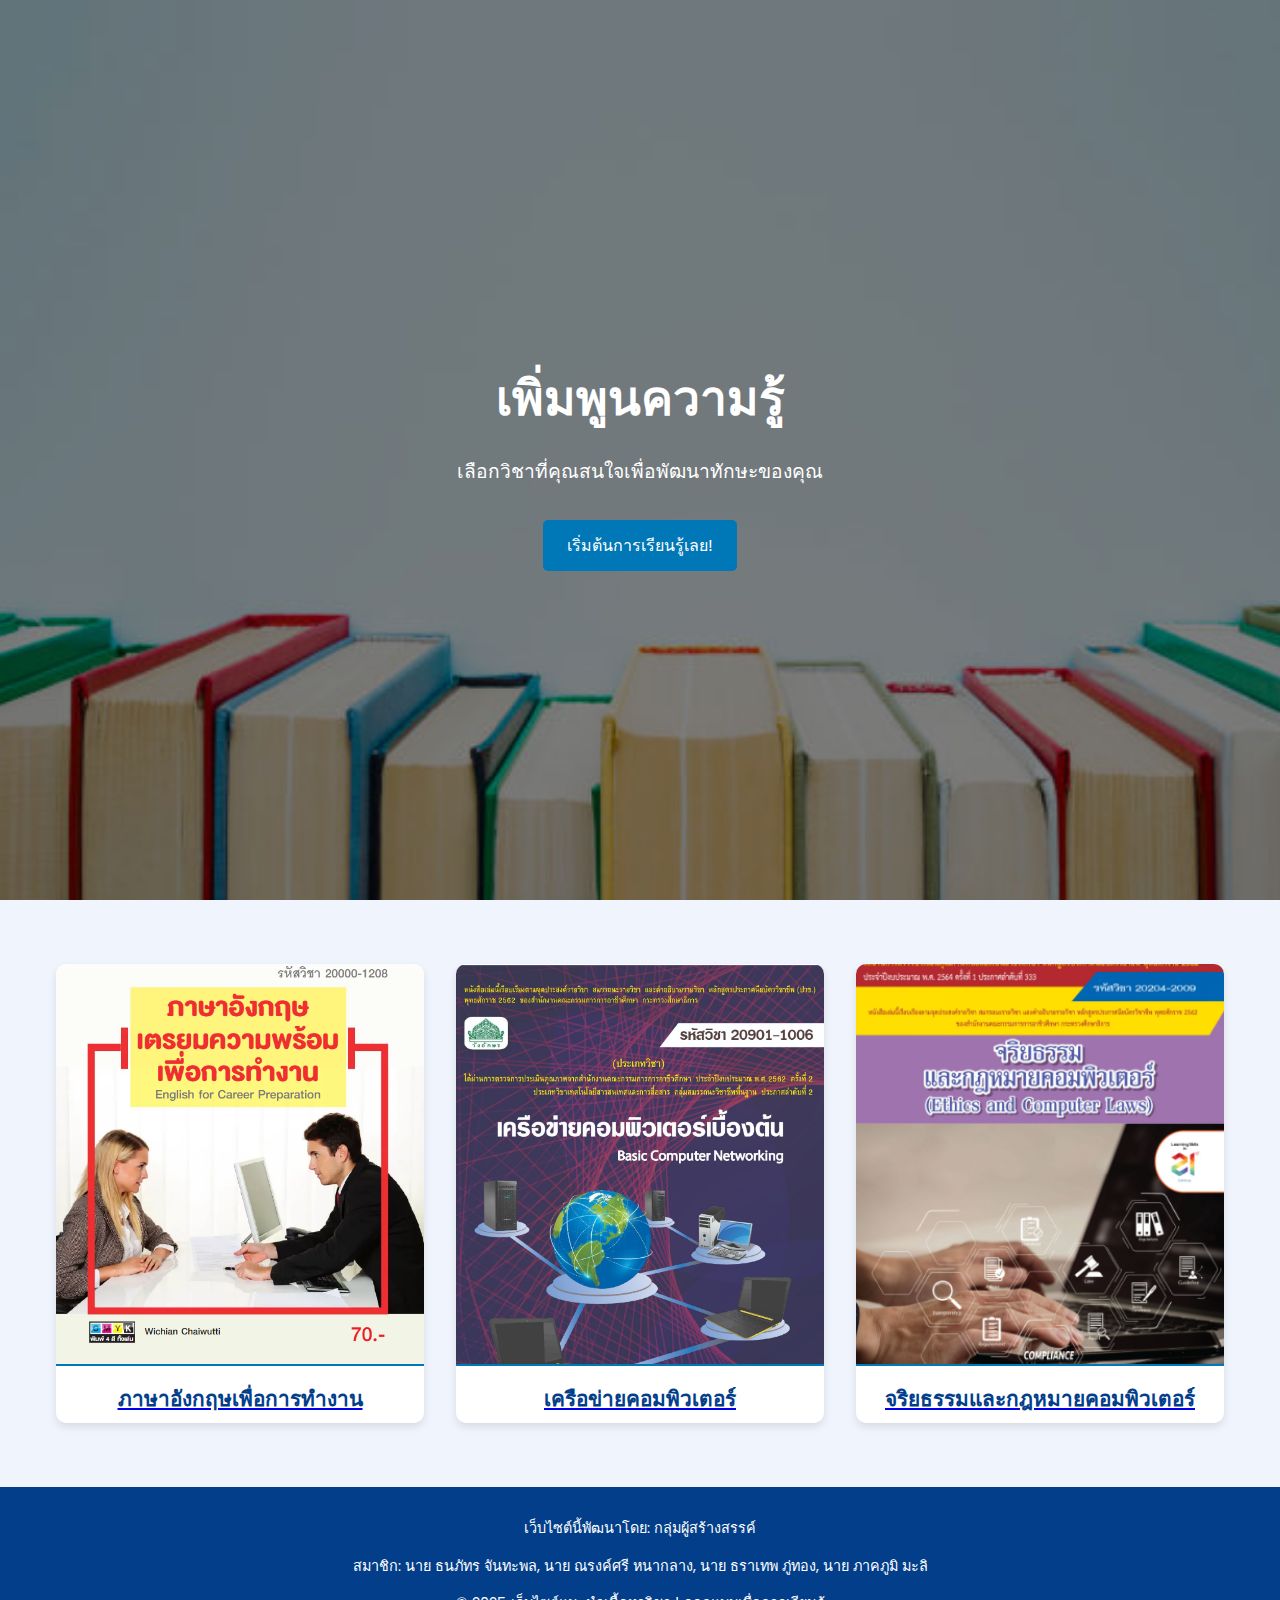
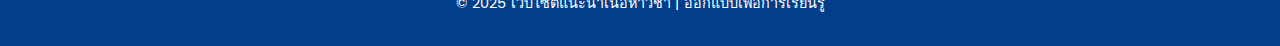
==== index.html @ b187e434 "Add files via upload" ====
<!DOCTYPE html>
<html lang="th">
<head>
    <meta charset="UTF-8">
    <meta name="viewport" content="width=device-width, initial-scale=1.0">
    <title>เว็บไซต์แนะนำเนื้อหาวิชา</title>
    <link rel="stylesheet" href="styles.css">
    <link href="https://fonts.googleapis.com/css2?family=Poppins:wght@500;700&display=swap" rel="stylesheet">
</head>
<body>
    <!-- ส่วน Header -->
    <header class="hero">
        <div class="overlay"></div>
        <div class="hero-text">
            <h1>เพิ่มพูนความรู้</h1>
            <p>เลือกวิชาที่คุณสนใจเพื่อพัฒนาทักษะของคุณ</p>
            <a href="#menu" class="cta-button">เริ่มต้นการเรียนรู้เลย!</a>
        </div>
    </header>

    <!-- ส่วนเมนูวิชา -->
    <main id="menu">
        <section class="menu-section">
            <div class="menu-item">
                <a href="math.html">
                    <div class="menu-card">
                        <img src="img/Screenshot 2025-01-23 103859.png" alt="ภาษาอังกฤษ" class="menu-img-vertical">
                        <h2>ภาษาอังกฤษเพื่อการทำงาน</h2>
                    </div>
                </a>
            </div>
            <div class="menu-item">
                <a href="science.html">
                    <div class="menu-card">
                        <img src="img/Screenshot 2025-01-23 105820.png" alt="เครือข่ายคอมพิวเตอร์" class="menu-img-vertical">
                        <h2>เครือข่ายคอมพิวเตอร์</h2>
                    </div>
                </a>
            </div>
            <div class="menu-item">
                <a href="history.html">
                    <div class="menu-card">
                        <img src="img/Screenshot 2025-01-23 175208.png" alt="จริยธรรมและกฎหมายคอมพิวเตอร์" class="menu-img-vertical">
                        <h2>จริยธรรมและกฎหมายคอมพิวเตอร์</h2>
                    </div>
                </a>
            </div>
        </section>
    </main>

    <!-- Footer -->
    <footer class="footer">
        <p>เว็บไซต์นี้พัฒนาโดย: กลุ่มผู้สร้างสรรค์</p>
        <p>สมาชิก: นาย ธนภัทร จันทะพล, นาย ณรงค์ศรี หนากลาง, นาย ธราเทพ ภู่ทอง, นาย ภาคภูมิ มะลิ</p>
        <p>&copy; 2025 เว็บไซต์แนะนำเนื้อหาวิชา | ออกแบบเพื่อการเรียนรู้</p>
    </footer>
</body>
</html>
---- styles.css ----
/* การตั้งค่าทั่วไป */
body {
    margin: 0;
    font-family: 'Poppins', sans-serif;
    background-color: #f0f4fd;
    color: #333;
    line-height: 1.6;
}

/* ส่วน Header */
header.hero {
    position: relative;
    height: 100vh;
    background: url('img/istockphoto-1126130554-612x612.jpg') no-repeat center center/cover;
    display: flex;
    align-items: center;
    justify-content: center;
    text-align: center;
    color: white;
}

header.hero .overlay {
    position: absolute;
    top: 0;
    left: 0;
    width: 100%;
    height: 100%;
    background: rgba(0, 0, 0, 0.5);
    z-index: 1;
}

header.hero .hero-text {
    position: relative;
    z-index: 2;
}

header.hero .hero-text h1 {
    font-size: 3rem;
    margin-bottom: 1rem;
    text-transform: uppercase;
}

header.hero .hero-text p {
    font-size: 1.2rem;
    margin-bottom: 2rem;
}

header.hero .cta-button {
    display: inline-block;
    padding: 0.8rem 1.5rem;
    font-size: 1rem;
    color: white;
    background: #0077b6;
    border-radius: 5px;
    text-decoration: none;
    transition: background 0.3s ease;
}

header.hero .cta-button:hover {
    background: #023e8a;
}

/* ส่วนเมนูวิชา */
section.menu-section {
    display: flex;
    flex-wrap: wrap;
    justify-content: center;
    margin: 2rem auto;
    max-width: 1200px;
    padding: 1rem;
}

.menu-item {
    flex: 1 1 calc(33.333% - 2rem);
    margin: 1rem;
    text-align: center;
}

.menu-card {
    background: white;
    box-shadow: 0 4px 8px rgba(0, 0, 0, 0.1);
    border-radius: 10px;
    overflow: hidden;
    transition: transform 0.3s ease, box-shadow 0.3s ease;
}

.menu-card:hover {
    transform: translateY(-10px);
    box-shadow: 0 8px 16px rgba(0, 0, 0, 0.2);
}

.menu-img-vertical {
    width: 100%;
    height: 400px; /* ขยายความสูงให้เป็นแนวตั้ง */
    object-fit: cover;
    border-bottom: 2px solid #0077b6;
}

.menu-card h2 {
    font-size: 1.3rem;
    margin: 0.5rem 0;
    color: #023e8a;
}

/* Footer */
footer.footer {
    text-align: center;
    padding: 1rem;
    background: #023e8a;
    color: white;
    font-size: 0.9rem;
}
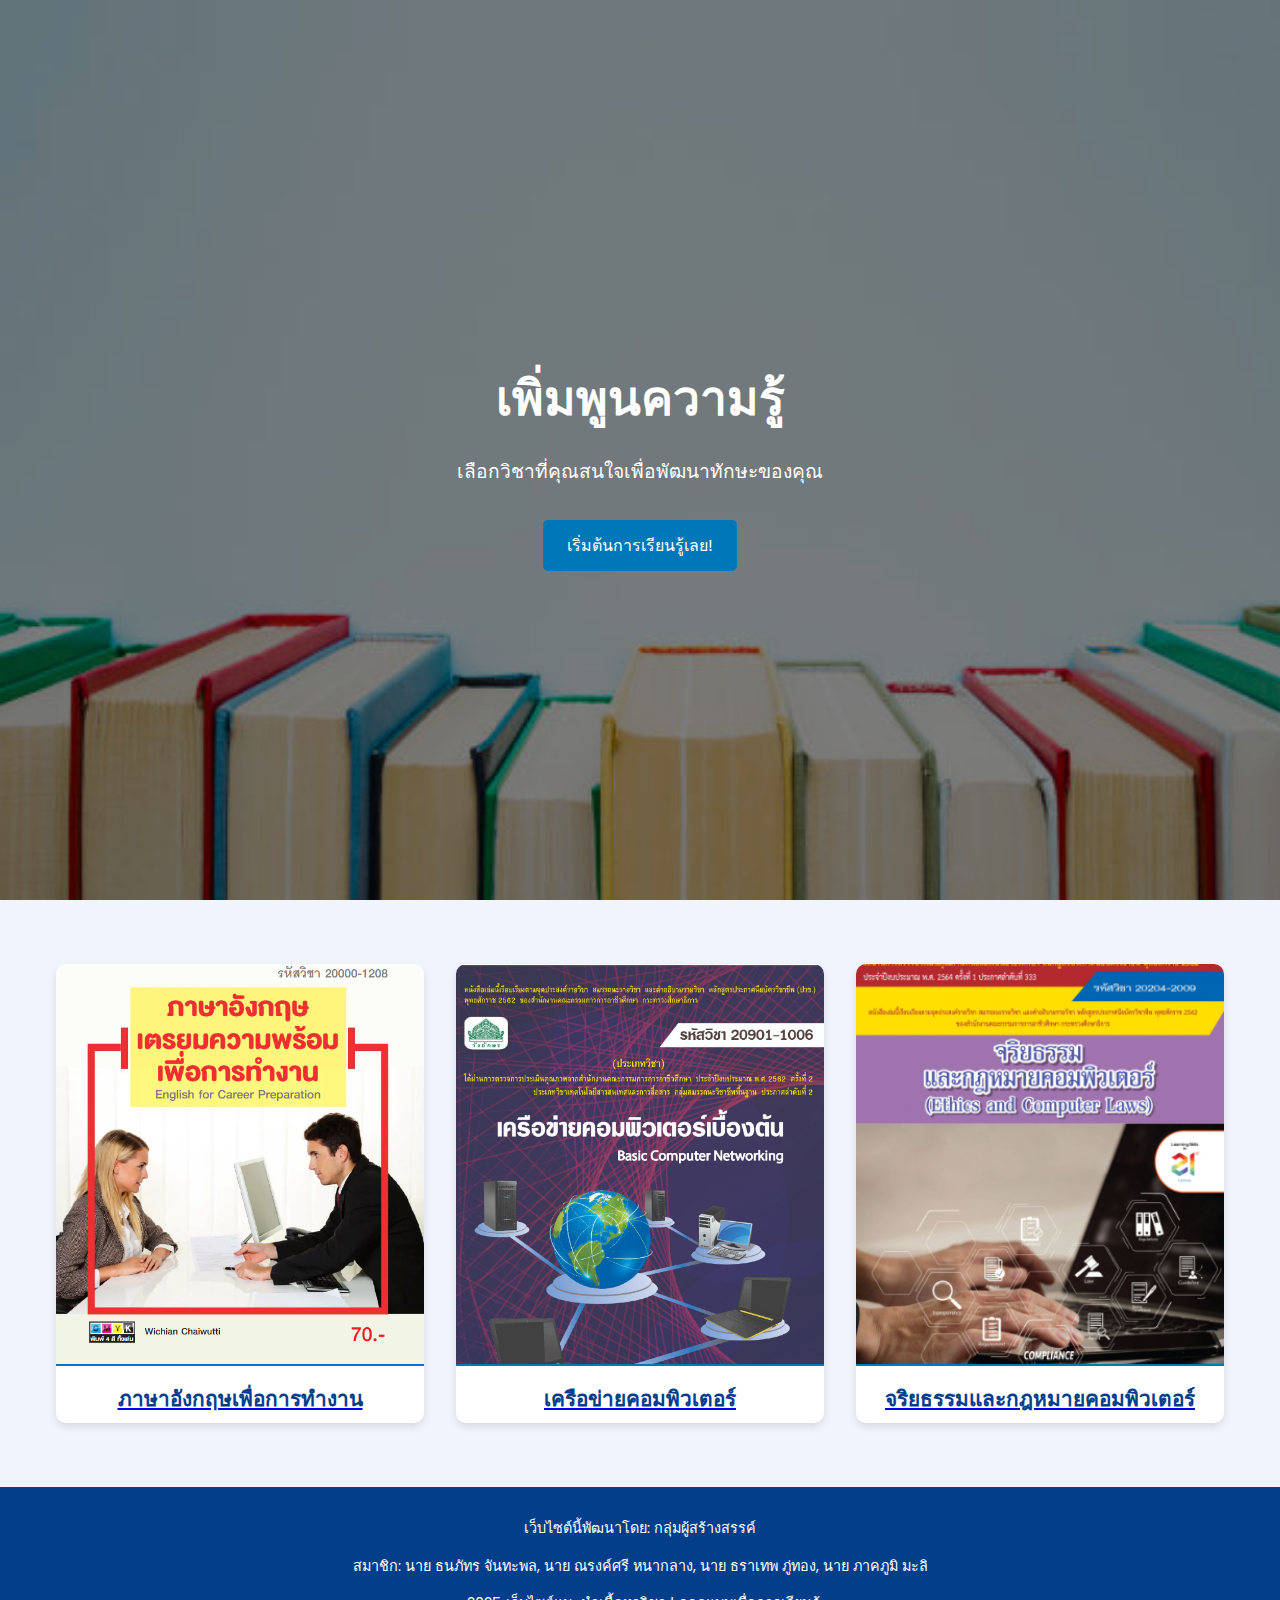
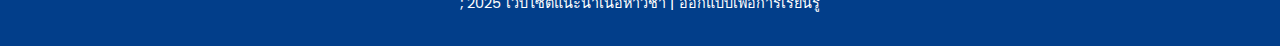
==== commit 6a196a27: "Update index.html" ====
--- a/index.html
+++ b/index.html
@@ -52,7 +52,7 @@
     <footer class="footer">
         <p>เว็บไซต์นี้พัฒนาโดย: กลุ่มผู้สร้างสรรค์</p>
         <p>สมาชิก: นาย ธนภัทร จันทะพล, นาย ณรงค์ศรี หนากลาง, นาย ธราเทพ ภู่ทอง, นาย ภาคภูมิ มะลิ</p>
-        <p>&copy; 2025 เว็บไซต์แนะนำเนื้อหาวิชา | ออกแบบเพื่อการเรียนรู้</p>
+        <p>; 2025 เว็บไซต์แนะนำเนื้อหาวิชา | ออกแบบเพื่อการเรียนรู้</p>
     </footer>
 </body>
 </html>
